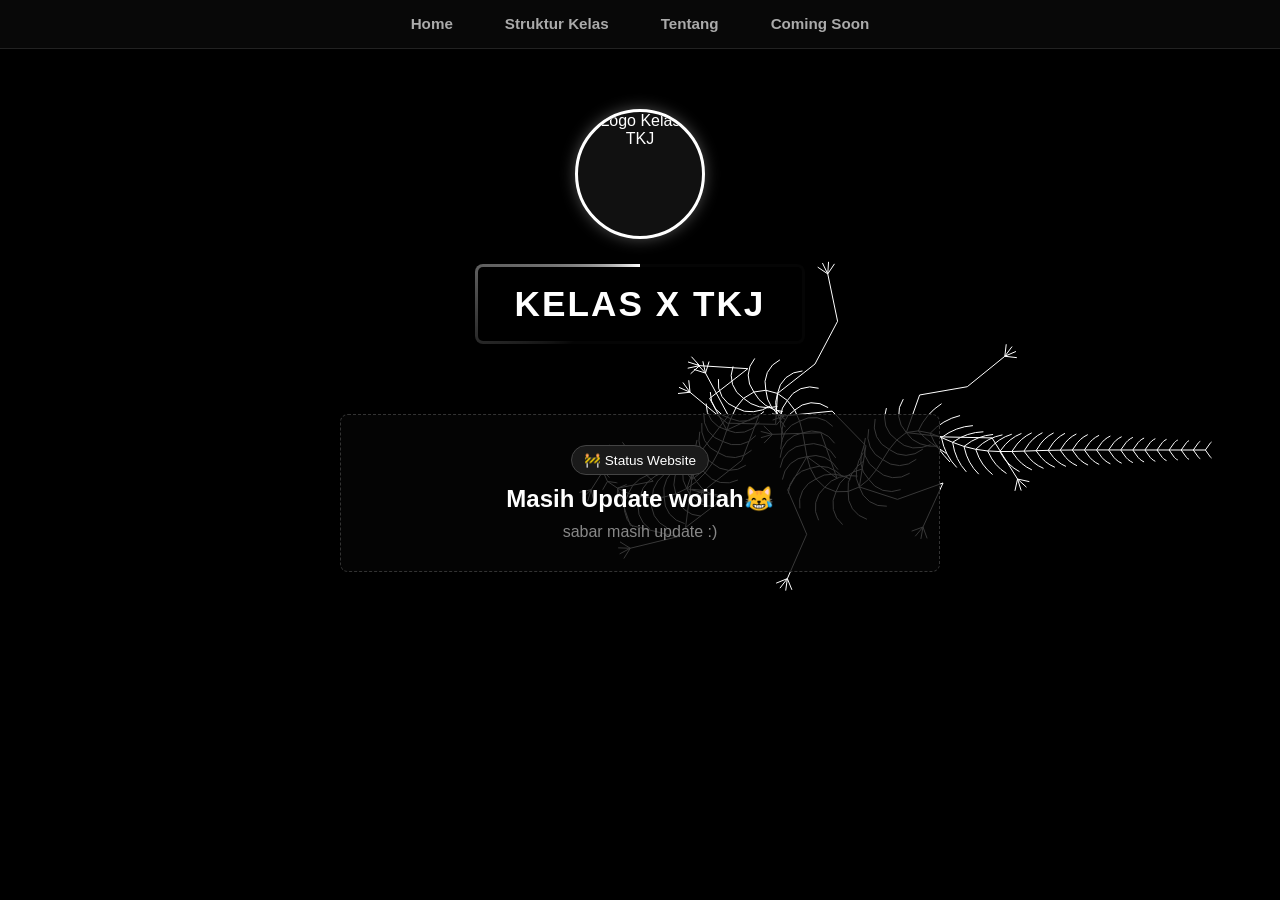
==== index.html @ f6139cdf "Update index.html" ====
<!DOCTYPE html>
<html lang="id">
<head>
    <meta charset="UTF-8">
    <meta name="viewport" content="width=device-width, initial-scale=1.0">
    <title>Website Kelas X TKJ</title>
    <link rel="stylesheet" href="style.css">
</head>
<body>

    <!-- Canvas Latar Belakang -->
    <canvas id="reptile-canvas"></canvas>

    <!-- Menu Navigasi -->
    <nav>
        <ul>
            <li><a href="#home">Home</a></li>
            <li><a href="#struktur">Struktur Kelas</a></li>
            <li><a href="tentang.html">Tentang</a></li>
            <li><a href="#dev">Coming Soon</a></li>
        </ul>
    </nav>

    <!-- Header & Judul Utama -->
    <div class="header-container" id="home">
        
        <!-- Bingkai Bulat Foto Logo -->
        <div class="logo-frame">
            <img src="https://via.placeholder.com/150/000000/FFFFFF?text=LOGO+TKJ" alt="Logo Kelas X TKJ">
        </div>

        <!-- Bingkai Judul dengan Animasi Putih -->
        <div class="animated-title-box">
            <h1>KELAS X TKJ</h1>
        </div>

    </div>

    <!-- Area Status Web -->
    <div class="content-section" id="dev">
        <span class="dev-badge">🚧 Status Website</span>
        <h2>Masih Update woilah😹 </h2>
        <p>sabar masih update :) </p>
    </div>

    <script src="script.js"></script>
</body>
</html>
---- style.css ----
* {
    margin: 0;
    padding: 0;
    box-sizing: border-box;
    font-family: 'Segoe UI', Roboto, sans-serif;
}

body {
    background-color: #000000;
    color: #ffffff;
    min-height: 100vh;
    display: flex;
    flex-direction: column;
    align-items: center;
    overflow-x: hidden;
}

/* Canvas Latar Belakang */
#reptile-canvas {
    position: fixed;
    top: 0;
    left: 0;
    width: 100vw;
    height: 100vh;
    z-index: -1;
    background-color: #000000;
}

/* Menu Navigasi */
nav {
    width: 100%;
    background-color: rgba(10, 10, 10, 0.85);
    backdrop-filter: blur(5px);
    border-bottom: 1px solid #222;
    padding: 15px 0;
    position: sticky;
    top: 0;
    z-index: 100;
}

nav ul {
    display: flex;
    justify-content: center;
    list-style: none;
    gap: 20px;
    flex-wrap: wrap;
}

nav a {
    color: #aaaaaa;
    text-decoration: none;
    font-weight: 600;
    font-size: 0.95rem;
    padding: 8px 16px;
    border-radius: 4px;
    transition: all 0.3s ease;
}

nav a:hover {
    color: #ffffff;
    background-color: #1a1a1a;
}

/* Kontainer Utama */
.header-container {
    display: flex;
    flex-direction: column;
    align-items: center;
    margin-top: 40px;
    padding: 20px;
    text-align: center;
}

/* Bingkai Bulat Logo */
.logo-frame {
    width: 130px;
    height: 130px;
    border-radius: 50%;
    border: 3px solid #ffffff;
    box-shadow: 0 0 15px rgba(255, 255, 255, 0.3);
    overflow: hidden;
    margin-bottom: 25px;
    background-color: #111;
    display: flex;
    align-items: center;
    justify-content: center;
}

.logo-frame img {
    width: 100%;
    height: 100%;
    object-fit: cover;
}

/* Bingkai Judul dengan Animasi Gerak Warna Putih */
.animated-title-box {
    position: relative;
    padding: 20px 40px;
    background: #050505;
    border-radius: 8px;
    overflow: hidden;
    display: flex;
    justify-content: center;
    align-items: center;
}

.animated-title-box::before {
    content: '';
    position: absolute;
    width: 150%;
    height: 500%;
    background: conic-gradient(transparent, transparent, transparent, #ffffff);
    animation: rotate 4s linear infinite;
}

.animated-title-box::after {
    content: '';
    position: absolute;
    inset: 3px;
    background: #000000;
    border-radius: 5px;
}

@keyframes rotate {
    0% { transform: rotate(0deg); }
    100% { transform: rotate(360deg); }
}

.animated-title-box h1 {
    position: relative;
    z-index: 10;
    color: #ffffff;
    font-size: 2.2rem;
    letter-spacing: 2px;
    text-transform: uppercase;
}

/* Bagian Konten Pengembangan */
.content-section {
    margin-top: 50px;
    text-align: center;
    padding: 30px;
    border: 1px dashed #333;
    border-radius: 8px;
    background: rgba(5, 5, 5, 0.8);
    max-width: 600px;
    width: 90%;
}

.content-section p {
    color: #888;
    margin-top: 10px;
}

/* Badge Status */
.dev-badge {
    display: inline-block;
    background-color: #1a1a1a;
    color: #ffffff;
    border: 1px solid #444;
    padding: 6px 12px;
    border-radius: 20px;
    font-size: 0.85rem;
    margin-bottom: 10px;
}
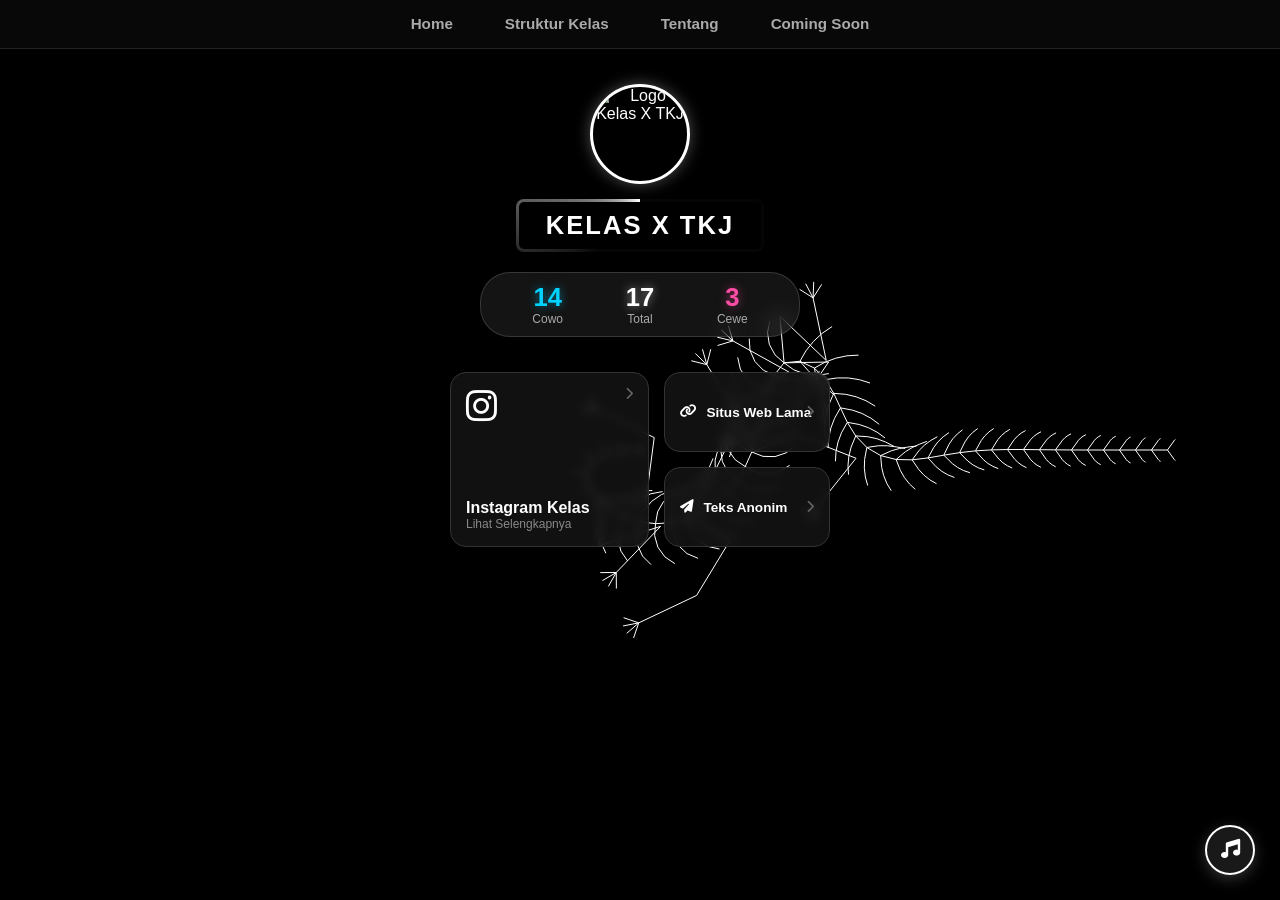
==== commit 33137aad: "Add files via upload" ====
--- a/index.html
+++ b/index.html
@@ -4,7 +4,10 @@
     <meta charset="UTF-8">
     <meta name="viewport" content="width=device-width, initial-scale=1.0">
     <title>Website Kelas X TKJ</title>
+    <!-- CSS Utama -->
     <link rel="stylesheet" href="style.css">
+    <!-- Font Awesome Icon -->
+    <link rel="stylesheet" href="https://cdnjs.cloudflare.com/ajax/libs/font-awesome/6.4.0/css/all.min.css">
 </head>
 <body>
 
@@ -16,7 +19,7 @@
         <ul>
             <li><a href="#home">Home</a></li>
             <li><a href="#struktur">Struktur Kelas</a></li>
-            <li><a href="tentang.html">Tentang</a></li>
+            <li><a href="#tentang">Tentang</a></li>
             <li><a href="#dev">Coming Soon</a></li>
         </ul>
     </nav>
@@ -34,15 +37,68 @@
             <h1>KELAS X TKJ</h1>
         </div>
 
+        <!-- Section Statistik Angka Siswa -->
+        <div class="stats-box">
+            <div class="stat-item">
+                <span class="num num-cowo">14</span>
+                <span class="label">Cowo</span>
+            </div>
+            <div class="stat-item">
+                <span class="num num-total">17</span>
+                <span class="label">Total</span>
+            </div>
+            <div class="stat-item">
+                <span class="num num-cewe">3</span>
+                <span class="label">Cewe</span>
+            </div>
+        </div>
+
     </div>
 
-    <!-- Area Status Web -->
-    <div class="content-section" id="dev">
-        <span class="dev-badge">🚧 Status Website</span>
-        <h2>Masih Update woilah😹 </h2>
-        <p>sabar masih update :) </p>
+    <!-- Layout Grid Kartu Menu Utama -->
+    <div class="main-menu-container">
+        
+        <!-- Kartu Besar Kiri (Instagram) -->
+        <a href="https://instagram.com" target="_blank" class="card-large">
+            <i class="fa-brands fa-instagram card-icon-top"></i>
+            <i class="fa-solid fa-chevron-right arrow-icon"></i>
+            <div class="card-bottom-text">
+                <h3>Instagram Kelas</h3>
+                <p>Lihat Selengkapnya</p>
+            </div>
+        </a>
+
+        <!-- Kolom Kanan (2 Kartu) -->
+        <div class="right-cards-column">
+            
+            <!-- Kartu Situs Web Lama -->
+            <a href="#" class="card-small">
+                <i class="fa-solid fa-link card-icon-left"></i>
+                <span>Situs Web Lama</span>
+                <i class="fa-solid fa-chevron-right arrow-icon"></i>
+            </a>
+
+            <!-- Kartu Teks Anonim -->
+            <a href="#" class="card-small">
+                <i class="fa-solid fa-paper-plane card-icon-left"></i>
+                <span>Teks Anonim</span>
+                <i class="fa-solid fa-chevron-right arrow-icon"></i>
+            </a>
+
+        </div>
+
     </div>
+
+    <!-- Tombol Bulat Kontrol Musik di Pojok Kanan Bawah -->
+    <div id="music-control" class="music-btn">
+        <i id="music-icon" class="fa-solid fa-music"></i>
+    </div>
+
+    <!-- Tag Audio untuk Lagu -->
+    <audio id="bg-music" loop>
+        <source src="lagu.mp3" type="audio/mpeg">
+    </audio>
 
     <script src="script.js"></script>
 </body>
-</html>
+</html>
--- a/style.css
+++ b/style.css
@@ -15,18 +15,24 @@
     overflow-x: hidden;
 }
 
-/* Canvas Latar Belakang */
+/* Canvas Reptil Transparan */
 #reptile-canvas {
     position: fixed;
     top: 0;
     left: 0;
     width: 100vw;
     height: 100vh;
-    z-index: -1;
-    background-color: #000000;
-}
-
-/* Menu Navigasi */
+    z-index: 0;
+    pointer-events: none;
+}
+
+/* Konten Utama di Atas Canvas */
+nav, .header-container, .main-menu-container, .music-btn {
+    position: relative;
+    z-index: 10;
+}
+
+/* Navigasi */
 nav {
     width: 100%;
     background-color: rgba(10, 10, 10, 0.85);
@@ -35,7 +41,6 @@
     padding: 15px 0;
     position: sticky;
     top: 0;
-    z-index: 100;
 }
 
 nav ul {
@@ -43,7 +48,6 @@
     justify-content: center;
     list-style: none;
     gap: 20px;
-    flex-wrap: wrap;
 }
 
 nav a {
@@ -53,7 +57,7 @@
     font-size: 0.95rem;
     padding: 8px 16px;
     border-radius: 4px;
-    transition: all 0.3s ease;
+    transition: 0.3s;
 }
 
 nav a:hover {
@@ -61,29 +65,25 @@
     background-color: #1a1a1a;
 }
 
-/* Kontainer Utama */
+/* Header & Judul */
 .header-container {
     display: flex;
     flex-direction: column;
     align-items: center;
-    margin-top: 40px;
-    padding: 20px;
+    margin-top: 25px;
+    padding: 10px;
     text-align: center;
-}
-
-/* Bingkai Bulat Logo */
+    width: 100%;
+}
+
 .logo-frame {
-    width: 130px;
-    height: 130px;
+    width: 100px;
+    height: 100px;
     border-radius: 50%;
     border: 3px solid #ffffff;
     box-shadow: 0 0 15px rgba(255, 255, 255, 0.3);
     overflow: hidden;
-    margin-bottom: 25px;
-    background-color: #111;
-    display: flex;
-    align-items: center;
-    justify-content: center;
+    margin-bottom: 15px;
 }
 
 .logo-frame img {
@@ -92,10 +92,9 @@
     object-fit: cover;
 }
 
-/* Bingkai Judul dengan Animasi Gerak Warna Putih */
 .animated-title-box {
     position: relative;
-    padding: 20px 40px;
+    padding: 12px 30px;
     background: #050505;
     border-radius: 8px;
     overflow: hidden;
@@ -130,36 +129,149 @@
     position: relative;
     z-index: 10;
     color: #ffffff;
-    font-size: 2.2rem;
+    font-size: 1.6rem;
     letter-spacing: 2px;
-    text-transform: uppercase;
-}
-
-/* Bagian Konten Pengembangan */
-.content-section {
-    margin-top: 50px;
-    text-align: center;
-    padding: 30px;
-    border: 1px dashed #333;
-    border-radius: 8px;
-    background: rgba(5, 5, 5, 0.8);
-    max-width: 600px;
+}
+
+/* Statistik Angka */
+.stats-box {
+    display: flex;
+    justify-content: space-around;
+    align-items: center;
+    background: rgba(255, 255, 255, 0.08);
+    backdrop-filter: blur(12px);
+    border: 1px solid rgba(255, 255, 255, 0.15);
+    border-radius: 30px;
+    padding: 10px 20px;
     width: 90%;
-}
-
-.content-section p {
-    color: #888;
-    margin-top: 10px;
-}
-
-/* Badge Status */
-.dev-badge {
-    display: inline-block;
-    background-color: #1a1a1a;
-    color: #ffffff;
-    border: 1px solid #444;
-    padding: 6px 12px;
-    border-radius: 20px;
+    max-width: 320px;
+    margin: 20px auto 10px auto;
+}
+
+.stat-item {
+    display: flex;
+    flex-direction: column;
+    align-items: center;
+}
+
+.stat-item .num {
+    font-size: 1.6rem;
+    font-weight: 800;
+}
+
+.num-cowo { color: #00d2ff; text-shadow: 0 0 10px rgba(0, 210, 255, 0.5); }
+.num-total { color: #ffffff; text-shadow: 0 0 10px rgba(255, 255, 255, 0.5); }
+.num-cewe { color: #ff4da6; text-shadow: 0 0 10px rgba(255, 77, 166, 0.5); }
+
+.stat-item .label {
+    font-size: 0.75rem;
+    color: #aaaaaa;
+}
+
+/* Menu Kartu */
+.main-menu-container {
+    display: flex;
+    gap: 15px;
+    width: 90%;
+    max-width: 380px;
+    margin: 15px auto;
+}
+
+.card-large {
+    flex: 1;
+    height: 175px;
+    background: rgba(20, 20, 20, 0.85);
+    border: 1px solid #333;
+    border-radius: 16px;
+    padding: 15px;
+    display: flex;
+    flex-direction: column;
+    justify-content: space-between;
+    text-decoration: none;
+    color: #fff;
+    position: relative;
+    backdrop-filter: blur(5px);
+    transition: 0.3s;
+}
+
+.card-large .card-icon-top { font-size: 2.2rem; }
+.card-large h3 { font-size: 1rem; }
+.card-large p { font-size: 0.75rem; color: #888; }
+
+.right-cards-column {
+    flex: 1;
+    display: flex;
+    flex-direction: column;
+    gap: 15px;
+}
+
+.card-small {
+    height: 80px;
+    background: rgba(20, 20, 20, 0.85);
+    border: 1px solid #333;
+    border-radius: 16px;
+    padding: 12px 15px;
+    display: flex;
+    align-items: center;
+    gap: 10px;
+    text-decoration: none;
+    color: #fff;
+    position: relative;
+    backdrop-filter: blur(5px);
     font-size: 0.85rem;
-    margin-bottom: 10px;
+    font-weight: 600;
+    transition: 0.3s;
+}
+
+.arrow-icon {
+    position: absolute;
+    top: 15px;
+    right: 15px;
+    font-size: 0.8rem;
+    color: #666;
+}
+
+.card-small .arrow-icon {
+    top: 50%;
+    transform: translateY(-50%);
+}
+
+.card-large:hover, .card-small:hover {
+    border-color: #fff;
+    transform: translateY(-3px);
+}
+
+/* Tombol Musik Bulat di Pojok Kanan Bawah */
+.music-btn {
+    position: fixed;
+    bottom: 25px;
+    right: 25px;
+    width: 50px;
+    height: 50px;
+    background: rgba(30, 30, 30, 0.85);
+    border: 2px solid #ffffff;
+    border-radius: 50%;
+    display: flex;
+    justify-content: center;
+    align-items: center;
+    color: #ffffff;
+    font-size: 1.2rem;
+    cursor: pointer;
+    box-shadow: 0 4px 15px rgba(255, 255, 255, 0.2);
+    backdrop-filter: blur(8px);
+    transition: all 0.3s ease;
+    z-index: 1000;
+}
+
+/* Animasi Berputar Saat Lagu Berjalan */
+.music-btn.playing {
+    animation: spin 3s linear infinite;
+    border-color: #00d2ff;
+    color: #00d2ff;
+    box-shadow: 0 0 15px rgba(0, 210, 255, 0.5);
+}
+
+@keyframes spin {
+    0% { transform: rotate(0deg); }
+    100% { transform: rotate(360deg); }
 }
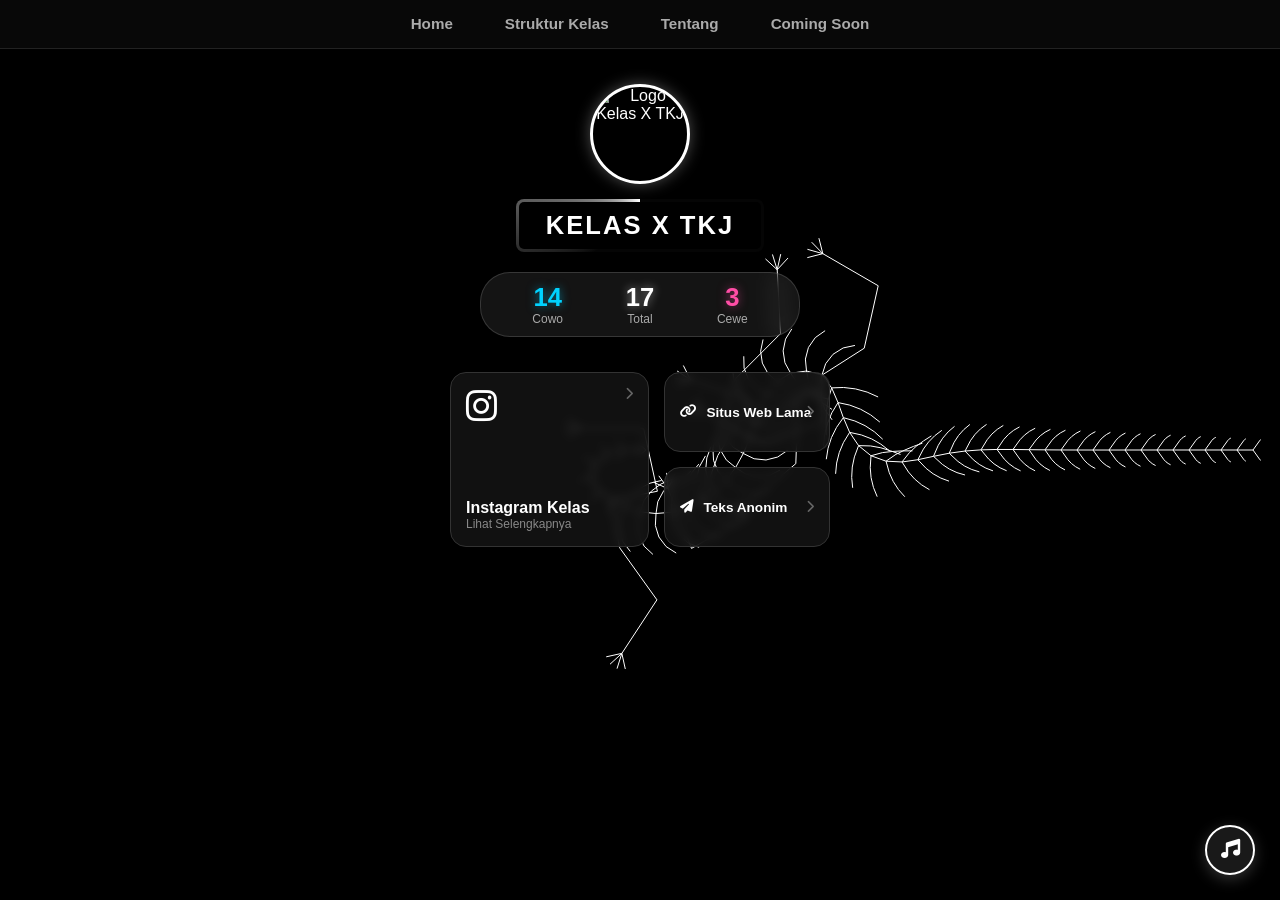
==== commit 8dca159f: "Update index.html" ====
--- a/index.html
+++ b/index.html
@@ -19,7 +19,7 @@
         <ul>
             <li><a href="#home">Home</a></li>
             <li><a href="#struktur">Struktur Kelas</a></li>
-            <li><a href="#tentang">Tentang</a></li>
+            <li><a href="tentang.html">Tentang</a></li>
             <li><a href="#dev">Coming Soon</a></li>
         </ul>
     </nav>
@@ -101,4 +101,4 @@
 
     <script src="script.js"></script>
 </body>
-</html>+</html>
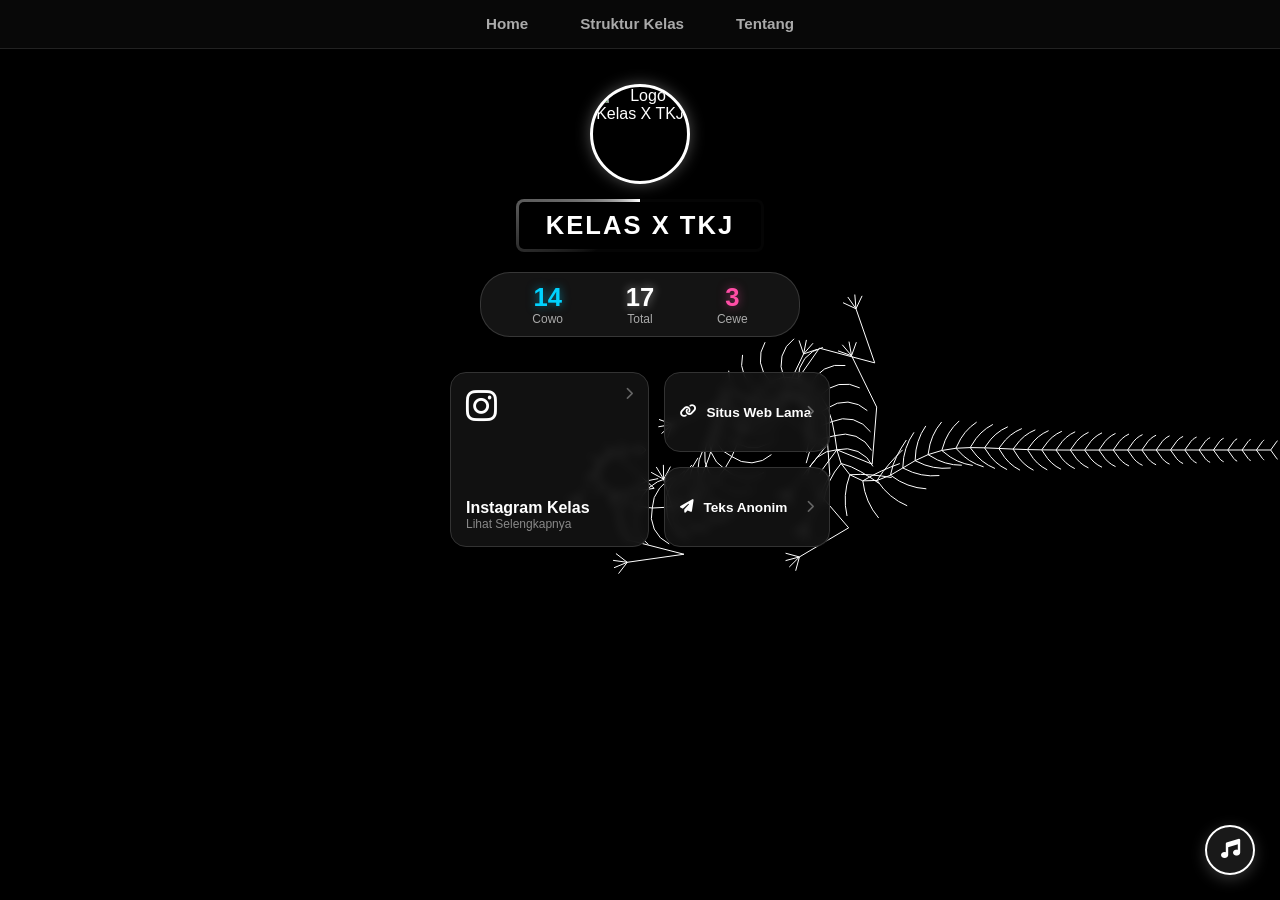
==== commit dd53b053: "Update index.html" ====
--- a/index.html
+++ b/index.html
@@ -20,7 +20,7 @@
             <li><a href="#home">Home</a></li>
             <li><a href="#struktur">Struktur Kelas</a></li>
             <li><a href="tentang.html">Tentang</a></li>
-            <li><a href="#dev">Coming Soon</a></li>
+            
         </ul>
     </nav>
 
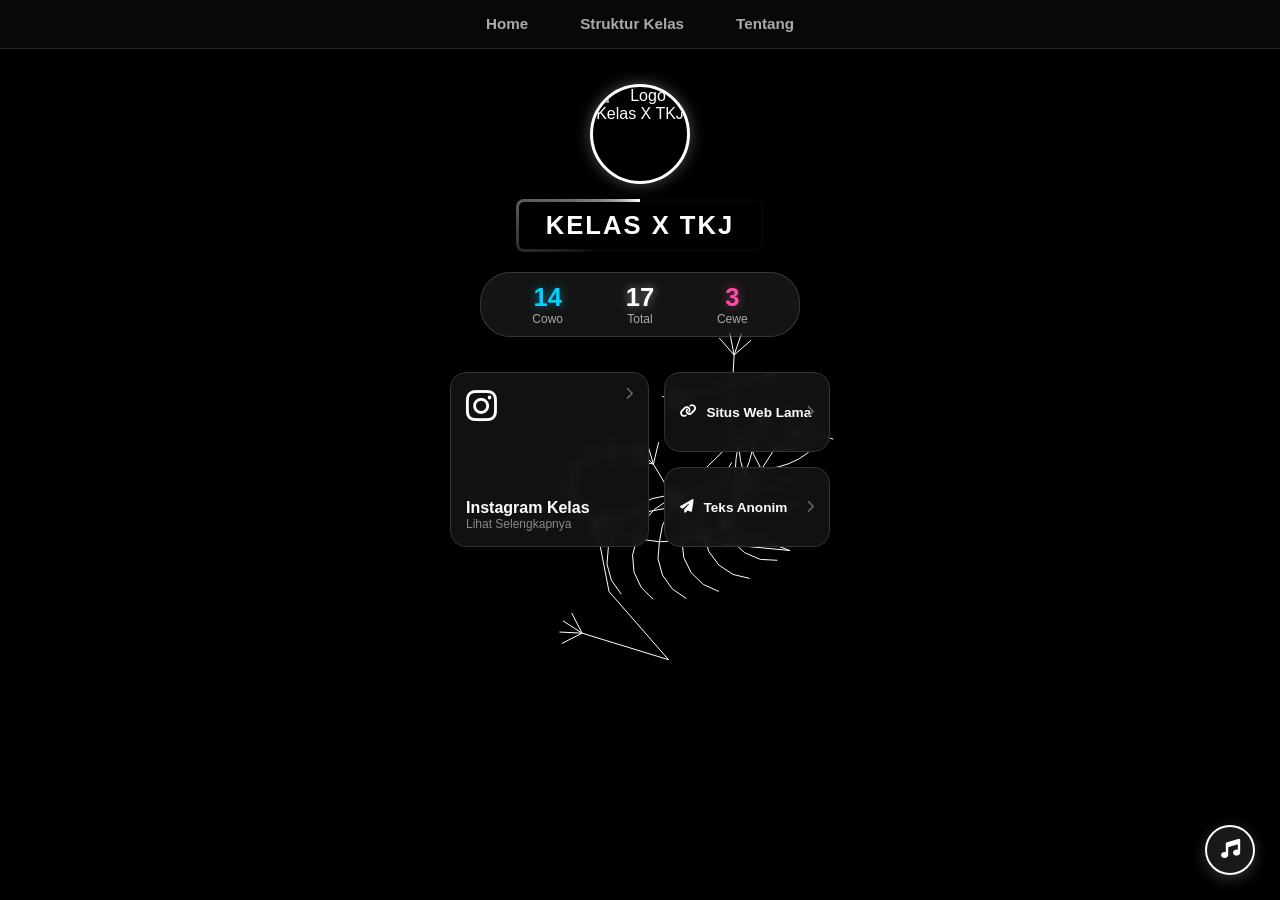
==== commit d32e84de: "Update index.html" ====
--- a/index.html
+++ b/index.html
@@ -59,7 +59,7 @@
     <div class="main-menu-container">
         
         <!-- Kartu Besar Kiri (Instagram) -->
-        <a href="https://instagram.com" target="_blank" class="card-large">
+        <a href="https://www.instagram.com/tkj.innovation?igsi=bnh1cTFkbTk5ZzJs" target="_blank" class="card-large">
             <i class="fa-brands fa-instagram card-icon-top"></i>
             <i class="fa-solid fa-chevron-right arrow-icon"></i>
             <div class="card-bottom-text">
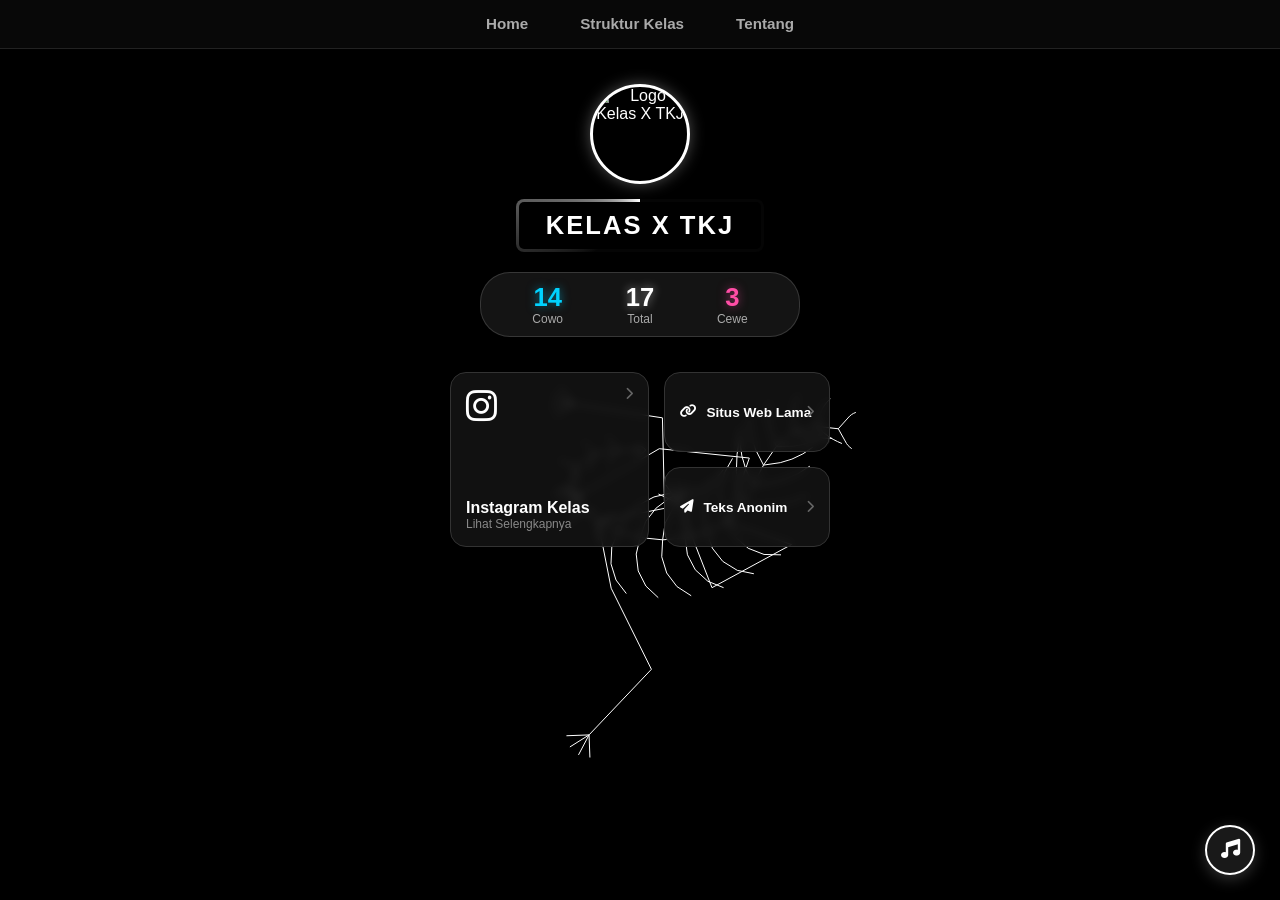
==== commit b5fb0fd9: "Update index.html" ====
--- a/index.html
+++ b/index.html
@@ -72,7 +72,7 @@
         <div class="right-cards-column">
             
             <!-- Kartu Situs Web Lama -->
-            <a href="#" class="card-small">
+            <a href="https://x-tkj.wuaze.com/" class="card-small">
                 <i class="fa-solid fa-link card-icon-left"></i>
                 <span>Situs Web Lama</span>
                 <i class="fa-solid fa-chevron-right arrow-icon"></i>
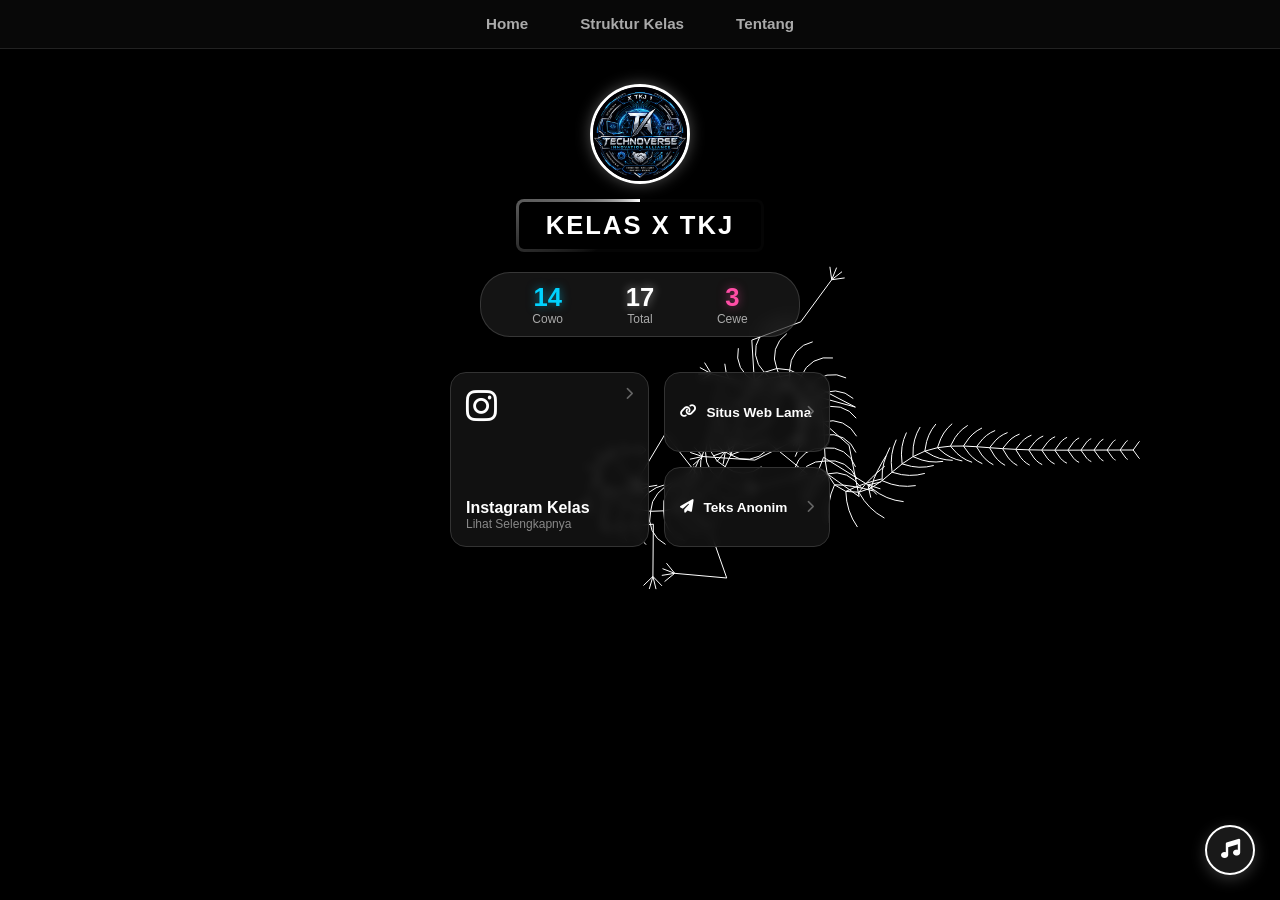
==== commit f81ee7ac: "Update index.html" ====
--- a/index.html
+++ b/index.html
@@ -29,7 +29,7 @@
         
         <!-- Bingkai Bulat Foto Logo -->
         <div class="logo-frame">
-            <img src="https://via.placeholder.com/150/000000/FFFFFF?text=LOGO+TKJ" alt="Logo Kelas X TKJ">
+            <img src="logo.jpg" alt="Logo Kelas X TKJ">
         </div>
 
         <!-- Bingkai Judul dengan Animasi Putih -->
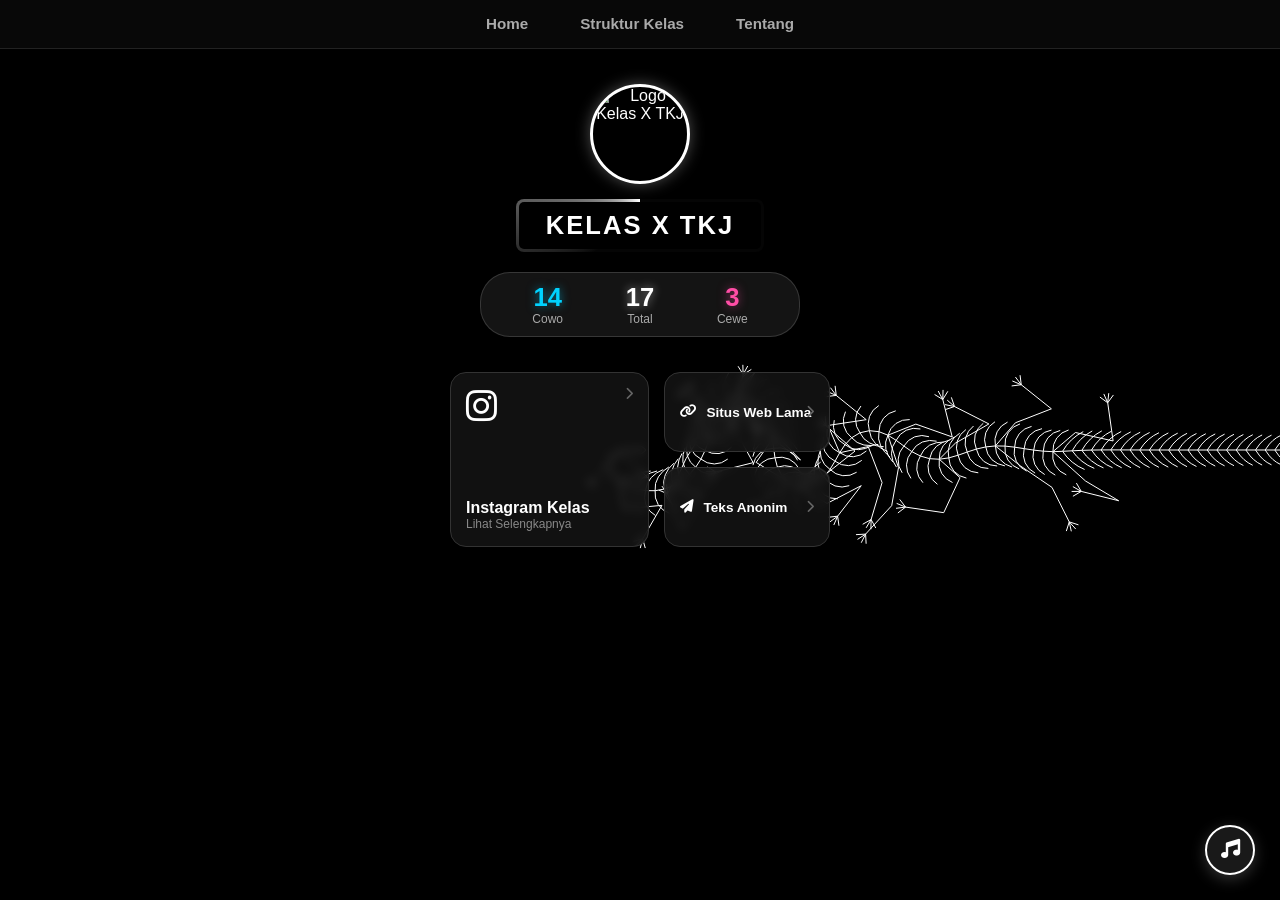
==== commit 3a501ec4: "Update index.html" ====
--- a/index.html
+++ b/index.html
@@ -29,7 +29,7 @@
         
         <!-- Bingkai Bulat Foto Logo -->
         <div class="logo-frame">
-            <img src="logo.jpg" alt="Logo Kelas X TKJ">
+            <img src="https://cdn.phototourl.com/free/2026-09-01-4cb1570f-c28d-4522-bccc-80a7ee4b4bb2.jpg" alt="Logo Kelas X TKJ">
         </div>
 
         <!-- Bingkai Judul dengan Animasi Putih -->
